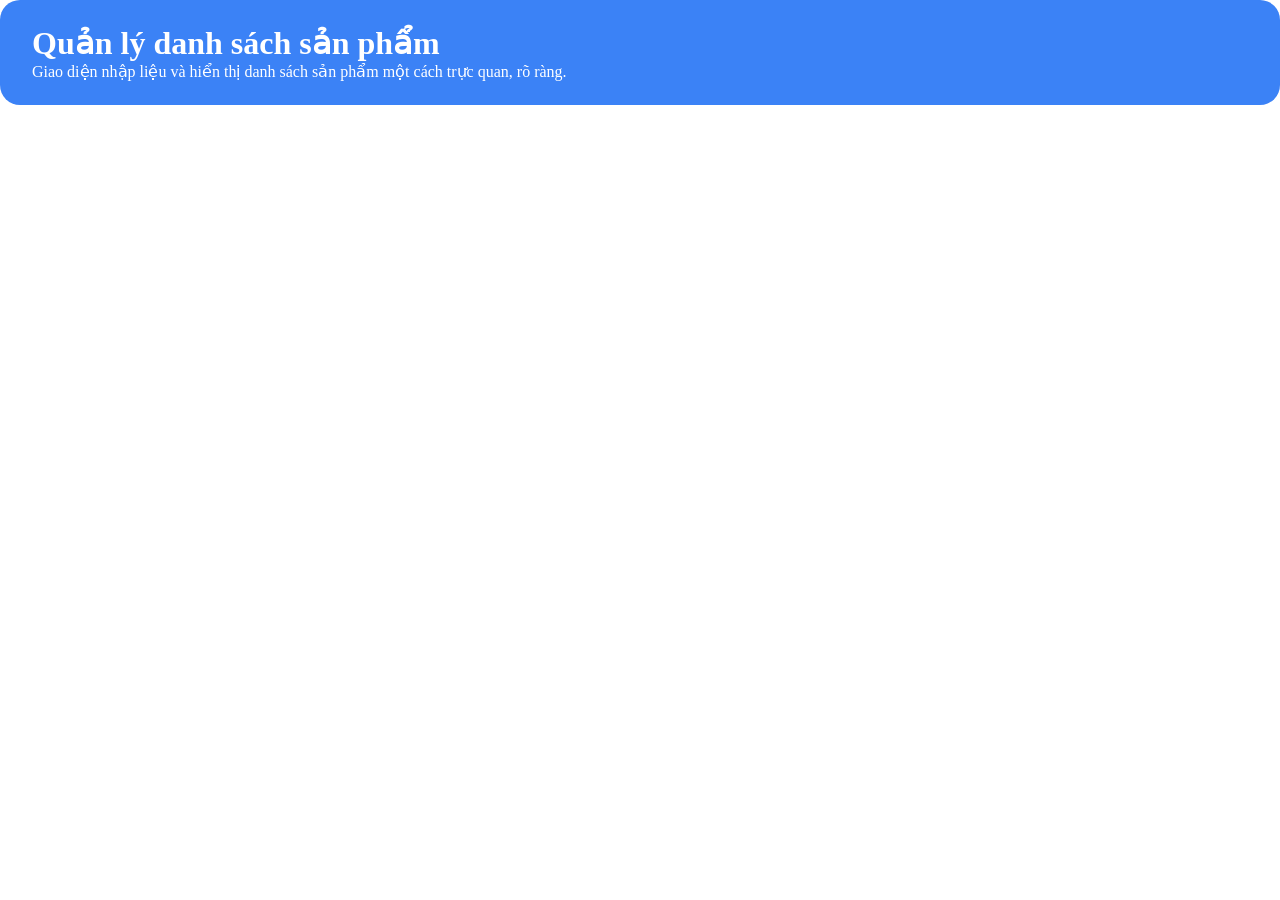
==== html/index.html @ 736c07a2 "[FEATURE] Thêm header" ====
<!doctype html>
<html lang="vi">
  <head>
    <meta charset="UTF-8" />
    <meta name="viewport" content="width=device-width, initial-scale=1.0" />
    <link rel="stylesheet" href="/html/css/style.css" />
    <title>Quản lý danh sách sản phẩm</title>
  </head>
  <body>
    <header class="header">
      <h1>Quản lý danh sách sản phẩm</h1>
      <p>
        Giao diện nhập liệu và hiển thị danh sách sản phẩm một cách trực quan,
        rõ ràng.
      </p>
    </header>
  </body>
</html>
---- html/css/style.css ----
* {
  box-sizing: border-box;
  margin: 0;
  padding: 0;
}

.header {
  background-color: #3b82f6;
  color: white;
  padding: 24px 32px;
  border-radius: 20px;
  margin-bottom: 24px;
}
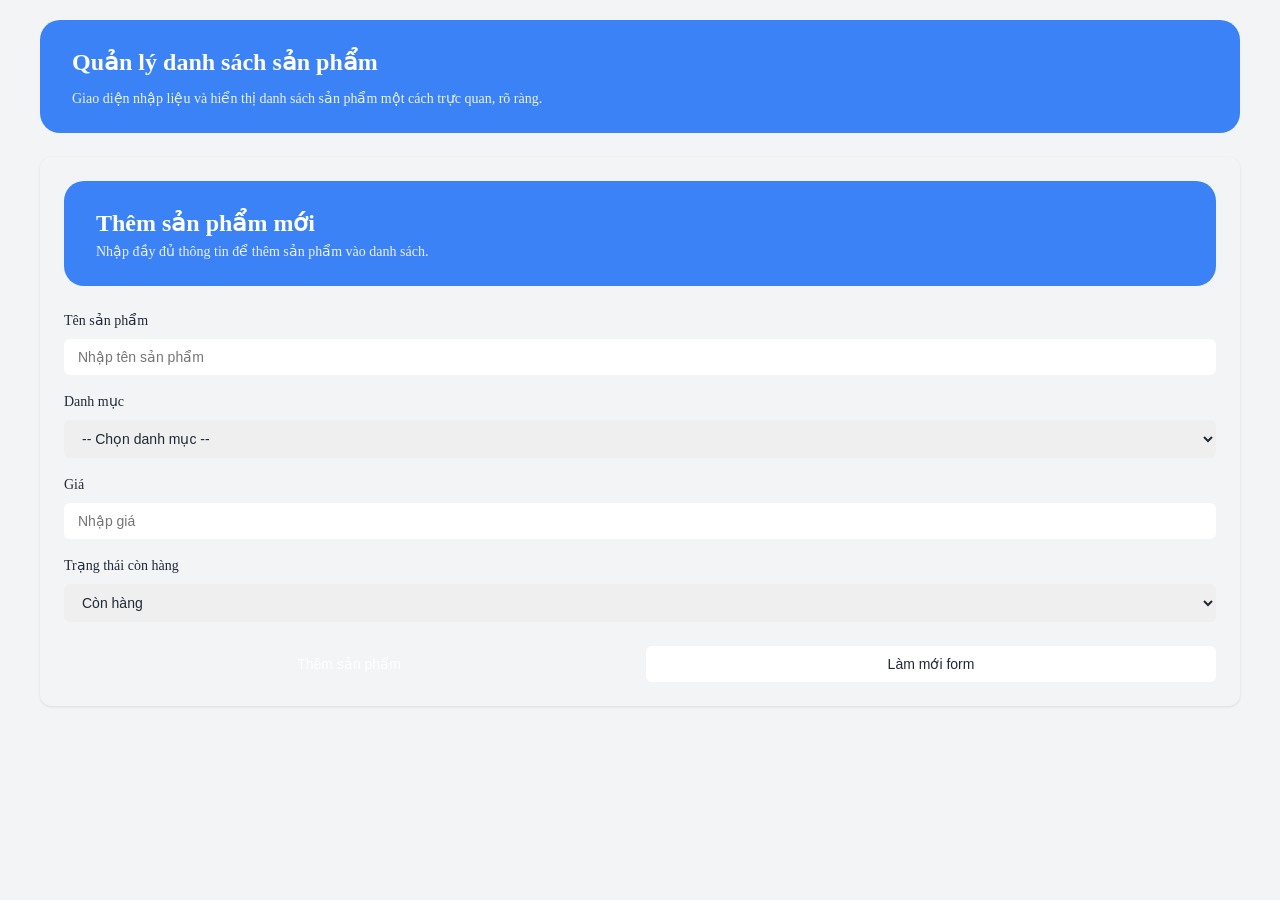
==== commit 60224b66: "[FEATURE] Thêm form" ====
--- a/html/index.html
+++ b/html/index.html
@@ -7,12 +7,76 @@
     <title>Quản lý danh sách sản phẩm</title>
   </head>
   <body>
-    <header class="header">
-      <h1>Quản lý danh sách sản phẩm</h1>
-      <p>
-        Giao diện nhập liệu và hiển thị danh sách sản phẩm một cách trực quan,
-        rõ ràng.
-      </p>
-    </header>
+    <div class="container">
+      <header class="header">
+        <h1>Quản lý danh sách sản phẩm</h1>
+        <p>
+          Giao diện nhập liệu và hiển thị danh sách sản phẩm một cách trực quan,
+          rõ ràng.
+        </p>
+      </header>
+
+      <main class="main-layout">
+        <section class="card form-section">
+          <div class="header">
+            <h2>Thêm sản phẩm mới</h2>
+            <p>Nhập đầy đủ thông tin để thêm sản phẩm vào danh sách.</p>
+          </div>
+
+          <form class="product-form" id="product-form">
+            <div class="form-group">
+              <label for="product-name">Tên sản phẩm</label>
+              <input
+                type="text"
+                name="product-name"
+                id="product-name"
+                placeholder="Nhập tên sản phẩm"
+              />
+            </div>
+
+            <div class="form-group">
+              <label for="category">Danh mục</label>
+              <select id="category">
+                <option value="">-- Chọn danh mục --</option>
+                <option value="phone">Điện thoại</option>
+                <option value="tablet">Máy tính bảng</option>
+                <option value="accessory">Phụ kiện</option>
+                <option value="laptop">Laptop</option>
+                <option value="headphone">Tai nghe</option>
+              </select>
+            </div>
+
+            <div class="form-group">
+              <label for="price">Giá</label>
+              <input
+                type="text"
+                name="price"
+                id="price"
+                placeholder="Nhập giá"
+              />
+            </div>
+
+            <div class="form-group">
+              <label for="status">Trạng thái còn hàng</label>
+              <select id="status">
+                <option value="in-stock">Còn hàng</option>
+                <option value="out-of-stock">Hết hàng</option>
+              </select>
+            </div>
+
+            <div class="form-actions">
+              <input
+                type="submit"
+                class="btn btn-primary"
+                value="Thêm sản phẩm"
+              />
+              <button type="reset" class="btn btn-secondary">
+                Làm mới form
+              </button>
+            </div>
+          </form>
+        </section>
+      </main>
+    </div>
   </body>
 </html>
--- a/html/css/style.css
+++ b/html/css/style.css
@@ -11,3 +11,181 @@
   border-radius: 20px;
   margin-bottom: 24px;
 }
+
+body {
+  background-color: #f3f4f6;
+  color: #1f2937;
+  line-height: 1.5;
+  padding: 20px;
+}
+
+.container {
+  max-width: 1200px;
+  margin: 0 auto;
+}
+
+.header h1 {
+  font-size: 24px;
+  font-weight: 700;
+  margin-bottom: 8px;
+}
+
+.header p {
+  font-size: 14px;
+  opacity: 0.9;
+}
+
+.main-layout {
+  display: flex;
+  gap: 24px;
+  align-items: flex-start;
+}
+
+.card {
+  background-color: var(--card-bg);
+  border-radius: 12px;
+  box-shadow: 0 1px 3px rgba(0, 0, 0, 0.1);
+  padding: 24px;
+}
+
+.card-header {
+  margin-bottom: 24px;
+  padding-bottom: 16px;
+  border-bottom: 1px solid var(--border-color);
+}
+
+.card-header h2 {
+  font-size: 18px;
+  font-weight: 600;
+  margin-bottom: 4px;
+}
+
+.card-header p {
+  font-size: 13px;
+  color: var(--text-muted);
+}
+
+/* Cột trái: Form (Chiếm 1 phần) */
+.form-section {
+  flex: 1;
+  min-width: 320px;
+}
+
+.form-group {
+  margin-bottom: 16px;
+}
+
+.form-group label {
+  display: block;
+  font-size: 14px;
+  font-weight: 500;
+  margin-bottom: 8px;
+}
+
+.form-group input,
+.form-group select {
+  width: 100%;
+  padding: 10px 14px;
+  border: 1px solid var(--border-color);
+  border-radius: 6px;
+  font-size: 14px;
+  color: var(--text-main);
+  outline: none;
+  transition: border-color 0.2s;
+}
+
+.form-group input:focus,
+.form-group select:focus {
+  border-color: var(--primary-color);
+}
+
+.form-actions {
+  display: flex;
+  gap: 12px;
+  margin-top: 24px;
+}
+
+.btn {
+  padding: 10px 16px;
+  border-radius: 6px;
+  font-size: 14px;
+  font-weight: 500;
+  cursor: pointer;
+  border: none;
+  transition: all 0.2s;
+  flex: 1;
+}
+
+.btn-primary {
+  background-color: var(--primary-color);
+  color: white;
+}
+
+.btn-primary:hover {
+  background-color: var(--primary-hover);
+}
+
+.btn-secondary {
+  background-color: white;
+  color: var(--text-main);
+  border: 1px solid var(--border-color);
+}
+
+.btn-secondary:hover {
+  background-color: #f9fafb;
+}
+
+/* Cột phải: Bảng (Chiếm 2 phần) */
+.table-section {
+  flex: 2;
+  min-width: 0; /* Ngăn bảng phá vỡ layout flex */
+}
+
+.table-responsive {
+  overflow-x: auto;
+}
+
+.product-table {
+  width: 100%;
+  border-collapse: collapse;
+  text-align: left;
+}
+
+.product-table th {
+  font-size: 12px;
+  font-weight: 600;
+  color: var(--text-muted);
+  text-transform: uppercase;
+  padding: 12px 16px;
+  border-bottom: 2px solid var(--border-color);
+}
+
+.product-table td {
+  padding: 16px;
+  font-size: 14px;
+  border-bottom: 1px solid var(--border-color);
+  color: var(--text-main);
+}
+
+.product-table tbody tr:last-child td {
+  border-bottom: none;
+}
+
+/* Badges (Trạng thái) */
+.badge {
+  padding: 6px 12px;
+  border-radius: 20px;
+  font-size: 12px;
+  font-weight: 500;
+  display: inline-block;
+}
+
+.badge-success {
+  background-color: var(--success-bg);
+  color: var(--success-text);
+}
+
+.badge-danger {
+  background-color: var(--danger-bg);
+  color: var(--danger-text);
+}
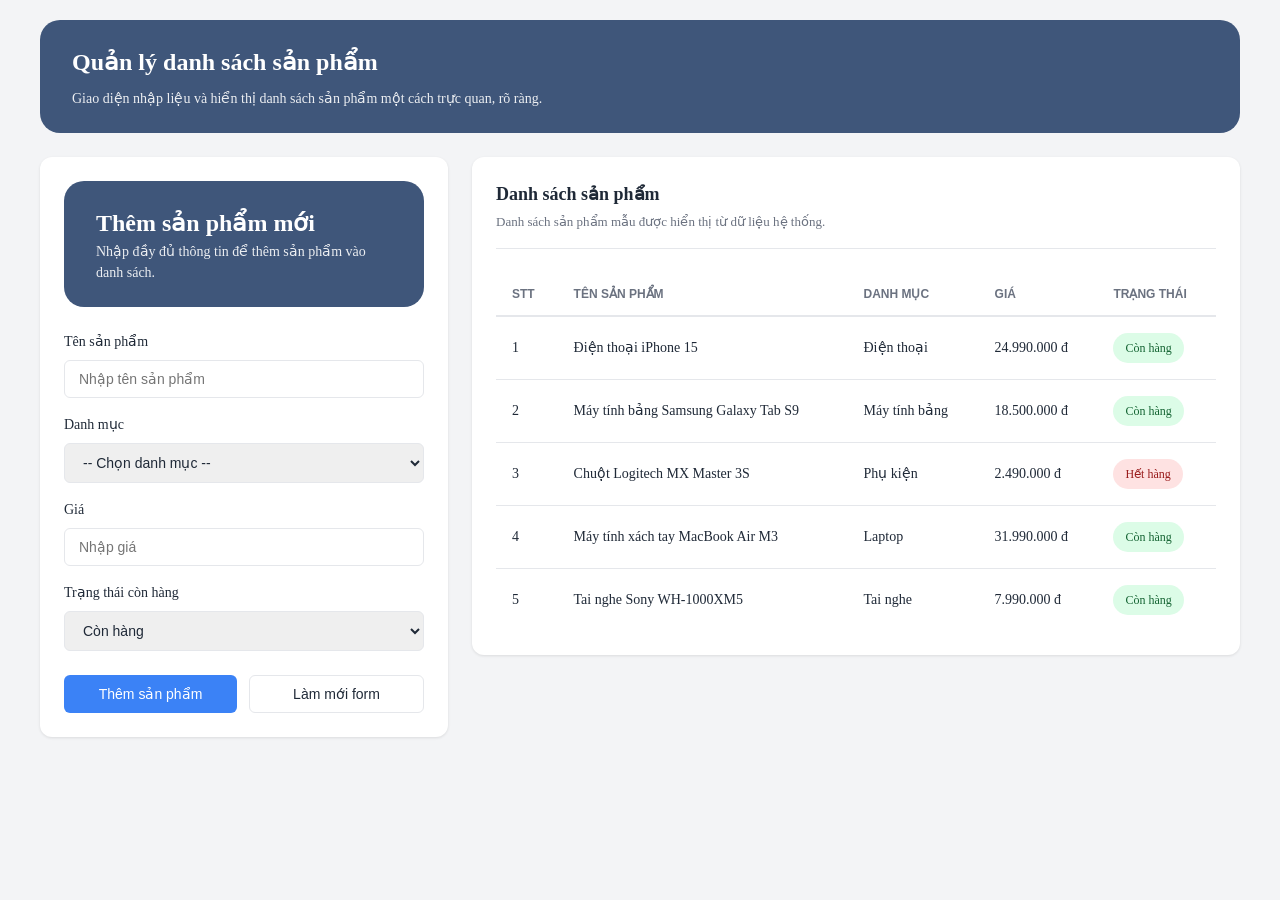
==== commit 9ce05198: "[FEATURE] Thêm table" ====
--- a/html/index.html
+++ b/html/index.html
@@ -76,6 +76,64 @@
             </div>
           </form>
         </section>
+
+        <section class="card table-section">
+            <div class="card-header">
+                <h2>Danh sách sản phẩm</h2>
+                <p>Danh sách sản phẩm mẫu được hiển thị từ dữ liệu hệ thống.</p>
+            </div>
+            
+            <div class="table-responsive">
+                <table class="product-table">
+                    <thead>
+                        <tr>
+                            <th>STT</th>
+                            <th>TÊN SẢN PHẨM</th>
+                            <th>DANH MỤC</th>
+                            <th>GIÁ</th>
+                            <th>TRẠNG THÁI</th>
+                        </tr>
+                    </thead>
+                    <tbody>
+                        <tr>
+                            <td>1</td>
+                            <td>Điện thoại iPhone 15</td>
+                            <td>Điện thoại</td>
+                            <td>24.990.000 đ</td>
+                            <td><span class="badge badge-success">Còn hàng</span></td>
+                        </tr>
+                        <tr>
+                            <td>2</td>
+                            <td>Máy tính bảng Samsung Galaxy Tab S9</td>
+                            <td>Máy tính bảng</td>
+                            <td>18.500.000 đ</td>
+                            <td><span class="badge badge-success">Còn hàng</span></td>
+                        </tr>
+                        <tr>
+                            <td>3</td>
+                            <td>Chuột Logitech MX Master 3S</td>
+                            <td>Phụ kiện</td>
+                            <td>2.490.000 đ</td>
+                            <td><span class="badge badge-danger">Hết hàng</span></td>
+                        </tr>
+                        <tr>
+                            <td>4</td>
+                            <td>Máy tính xách tay MacBook Air M3</td>
+                            <td>Laptop</td>
+                            <td>31.990.000 đ</td>
+                            <td><span class="badge badge-success">Còn hàng</span></td>
+                        </tr>
+                        <tr>
+                            <td>5</td>
+                            <td>Tai nghe Sony WH-1000XM5</td>
+                            <td>Tai nghe</td>
+                            <td>7.990.000 đ</td>
+                            <td><span class="badge badge-success">Còn hàng</span></td>
+                        </tr>
+                    </tbody>
+                </table>
+            </div>
+        </section>
       </main>
     </div>
   </body>
--- a/html/css/style.css
+++ b/html/css/style.css
@@ -4,8 +4,22 @@
   padding: 0;
 }
 
-.header {
-  background-color: #3b82f6;
+:root {
+  --primary-color: #3b82f6;
+  --primary-hover: #2563eb;
+  --bg-color: #f3f4f6;
+  --card-bg: #ffffff;
+  --text-main: #1f2937;
+  --text-muted: #6b7280;
+  --border-color: #e5e7eb;
+  --success-bg: #dcfce7;
+  --success-text: #166534;
+  --danger-bg: #fee2e2;
+  --danger-text: #991b1b;
+}
+
+.header{
+  background-color: #3f567a;
   color: white;
   padding: 24px 32px;
   border-radius: 20px;
@@ -24,7 +38,7 @@
   margin: 0 auto;
 }
 
-.header h1 {
+.header h1, th{
   font-size: 24px;
   font-weight: 700;
   margin-bottom: 8px;
@@ -65,7 +79,6 @@
   color: var(--text-muted);
 }
 
-/* Cột trái: Form (Chiếm 1 phần) */
 .form-section {
   flex: 1;
   min-width: 320px;
@@ -135,10 +148,10 @@
   background-color: #f9fafb;
 }
 
-/* Cột phải: Bảng (Chiếm 2 phần) */
+
 .table-section {
   flex: 2;
-  min-width: 0; /* Ngăn bảng phá vỡ layout flex */
+  min-width: 0;
 }
 
 .table-responsive {
@@ -171,7 +184,7 @@
   border-bottom: none;
 }
 
-/* Badges (Trạng thái) */
+
 .badge {
   padding: 6px 12px;
   border-radius: 20px;
@@ -188,4 +201,8 @@
 .badge-danger {
   background-color: var(--danger-bg);
   color: var(--danger-text);
+}
+
+th{
+  font-family: 'Segoe UI', Tahoma, Geneva, Verdana, sans-serif;
 }
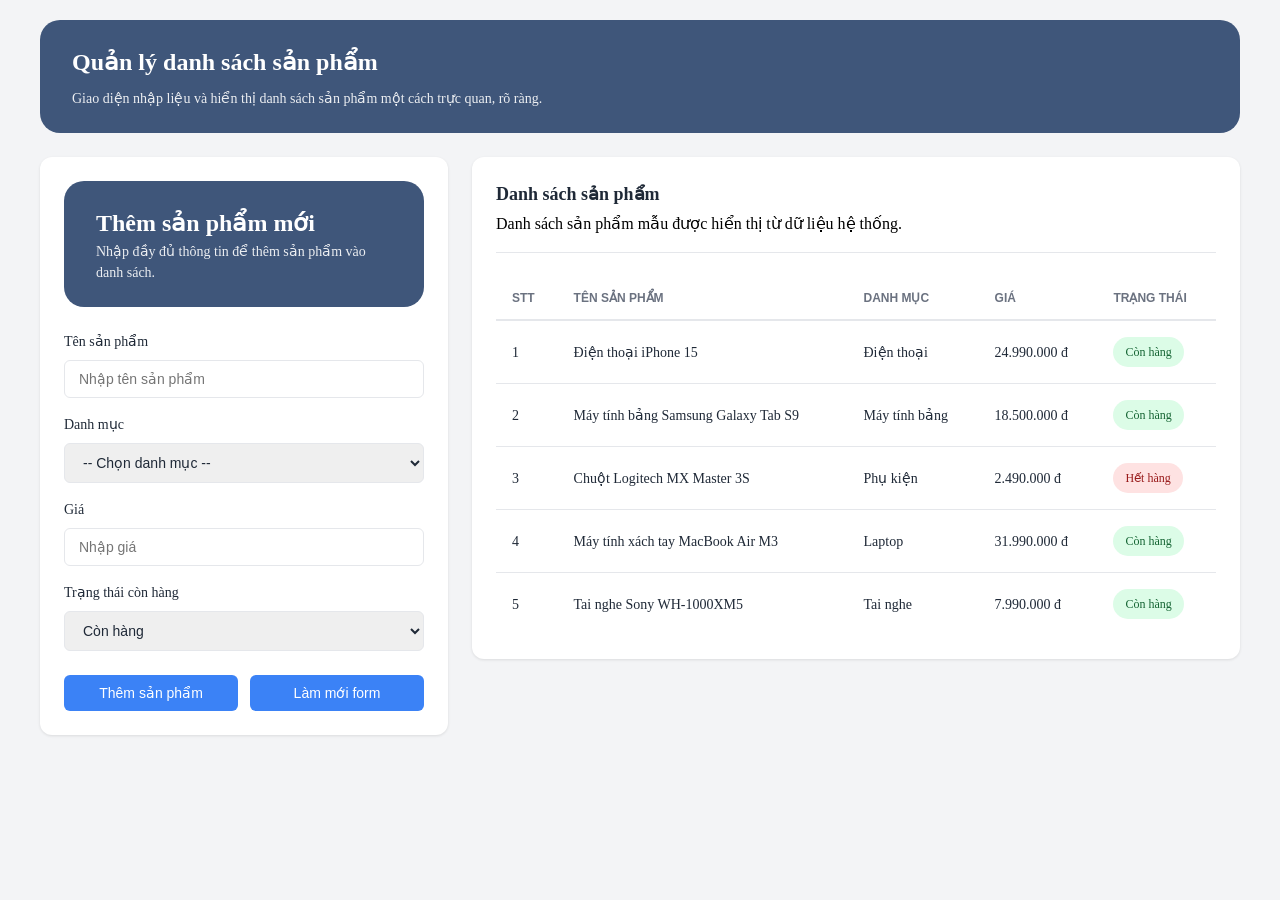
==== commit cc31c894: "[FIX] Sửa css" ====
--- a/html/index.html
+++ b/html/index.html
@@ -50,6 +50,7 @@
               <label for="price">Giá</label>
               <input
                 type="text"
+                autocomplete="off"
                 name="price"
                 id="price"
                 placeholder="Nhập giá"
--- a/html/css/style.css
+++ b/html/css/style.css
@@ -75,8 +75,8 @@
 }
 
 .card-header p {
-  font-size: 13px;
-  color: var(--text-muted);
+  font-size: 16px;
+  color:#000000;
 }
 
 .form-section {
@@ -129,24 +129,18 @@
   flex: 1;
 }
 
-.btn-primary {
+.btn-primary, .btn-secondary{
   background-color: var(--primary-color);
   color: white;
 }
 
-.btn-primary:hover {
+.btn-primary:hover, .btn-secondary:hover{
   background-color: var(--primary-hover);
 }
 
-.btn-secondary {
-  background-color: white;
-  color: var(--text-main);
-  border: 1px solid var(--border-color);
-}
-
-.btn-secondary:hover {
-  background-color: #f9fafb;
-}
+
+
+
 
 
 .table-section {
@@ -205,4 +199,4 @@
 
 th{
   font-family: 'Segoe UI', Tahoma, Geneva, Verdana, sans-serif;
-}+}
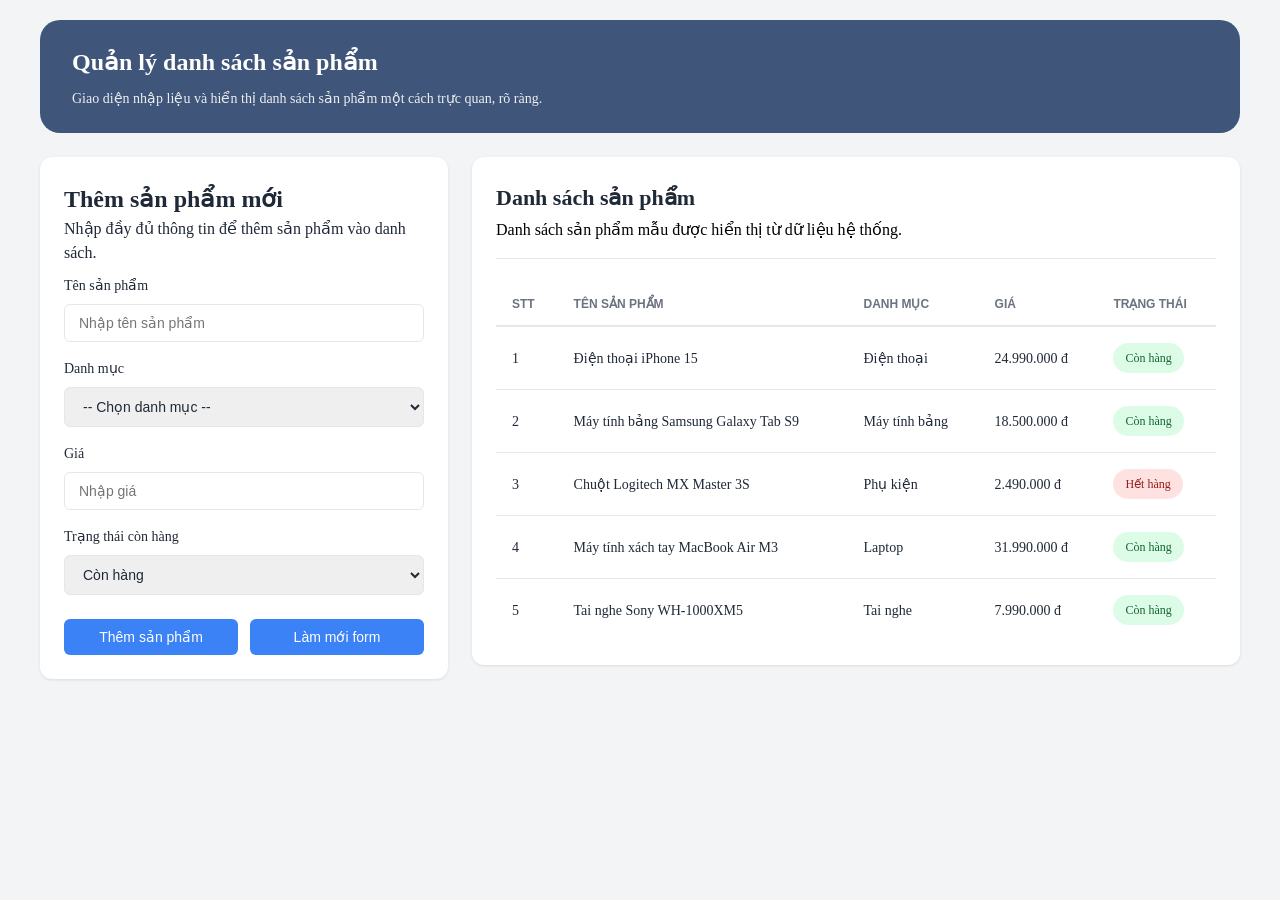
==== commit f3502567: "[FIX] Sửa css lần 2" ====
--- a/html/index.html
+++ b/html/index.html
@@ -18,7 +18,7 @@
 
       <main class="main-layout">
         <section class="card form-section">
-          <div class="header">
+          <div class="aheader">
             <h2>Thêm sản phẩm mới</h2>
             <p>Nhập đầy đủ thông tin để thêm sản phẩm vào danh sách.</p>
           </div>
--- a/html/css/style.css
+++ b/html/css/style.css
@@ -69,7 +69,7 @@
 }
 
 .card-header h2 {
-  font-size: 18px;
+  font-size: 22px;
   font-weight: 600;
   margin-bottom: 4px;
 }
@@ -200,3 +200,8 @@
 th{
   font-family: 'Segoe UI', Tahoma, Geneva, Verdana, sans-serif;
 }
+
+
+.aheader{
+  margin-bottom: 10px;
+}
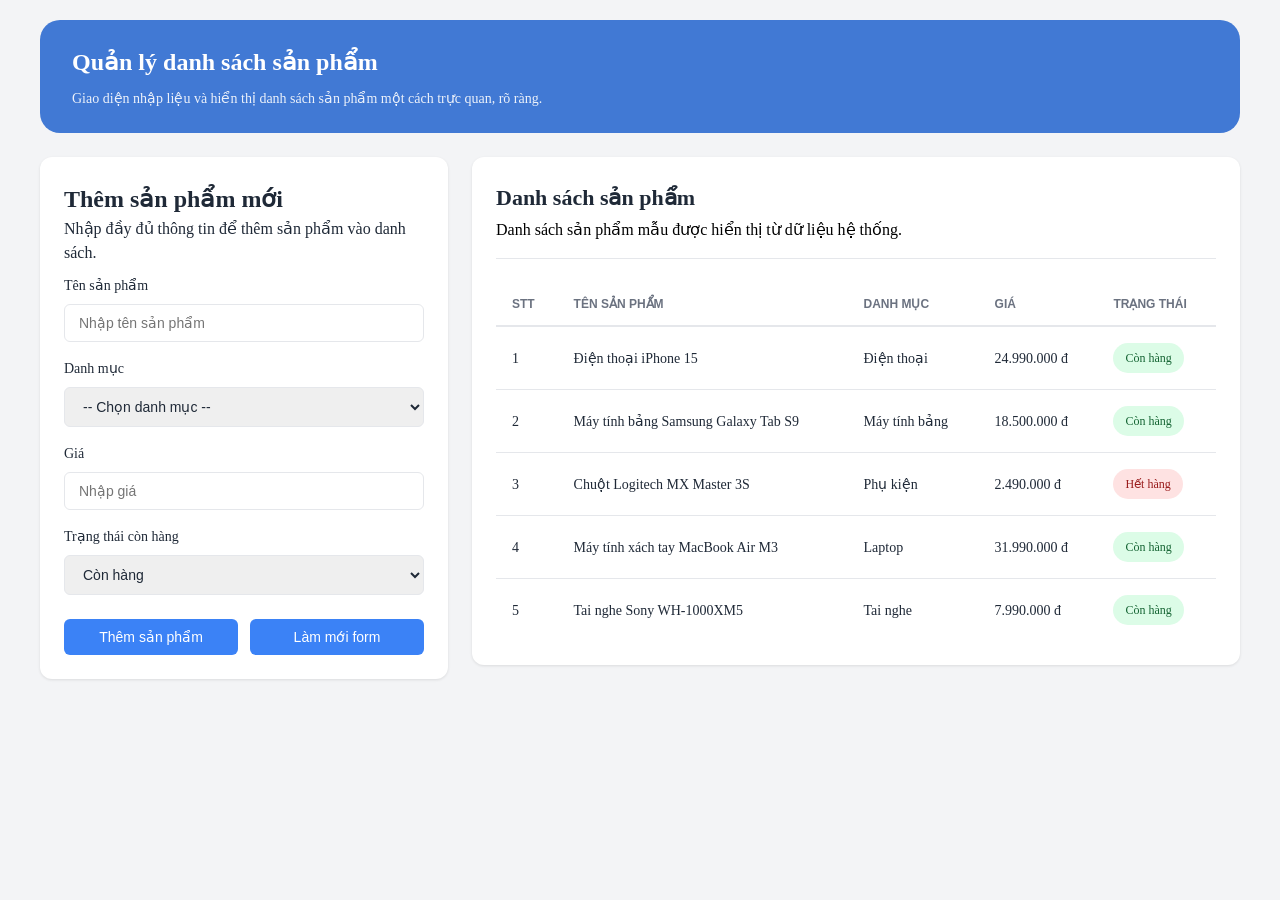
==== commit fe67f0f5: "[FEATURE] Validation" ====
--- a/html/index.html
+++ b/html/index.html
@@ -36,7 +36,7 @@
 
             <div class="form-group">
               <label for="category">Danh mục</label>
-              <select id="category">
+              <select id="category" name="cate">
                 <option value="">-- Chọn danh mục --</option>
                 <option value="phone">Điện thoại</option>
                 <option value="tablet">Máy tính bảng</option>
@@ -79,63 +79,66 @@
         </section>
 
         <section class="card table-section">
-            <div class="card-header">
-                <h2>Danh sách sản phẩm</h2>
-                <p>Danh sách sản phẩm mẫu được hiển thị từ dữ liệu hệ thống.</p>
-            </div>
-            
-            <div class="table-responsive">
-                <table class="product-table">
-                    <thead>
-                        <tr>
-                            <th>STT</th>
-                            <th>TÊN SẢN PHẨM</th>
-                            <th>DANH MỤC</th>
-                            <th>GIÁ</th>
-                            <th>TRẠNG THÁI</th>
-                        </tr>
-                    </thead>
-                    <tbody>
-                        <tr>
-                            <td>1</td>
-                            <td>Điện thoại iPhone 15</td>
-                            <td>Điện thoại</td>
-                            <td>24.990.000 đ</td>
-                            <td><span class="badge badge-success">Còn hàng</span></td>
-                        </tr>
-                        <tr>
-                            <td>2</td>
-                            <td>Máy tính bảng Samsung Galaxy Tab S9</td>
-                            <td>Máy tính bảng</td>
-                            <td>18.500.000 đ</td>
-                            <td><span class="badge badge-success">Còn hàng</span></td>
-                        </tr>
-                        <tr>
-                            <td>3</td>
-                            <td>Chuột Logitech MX Master 3S</td>
-                            <td>Phụ kiện</td>
-                            <td>2.490.000 đ</td>
-                            <td><span class="badge badge-danger">Hết hàng</span></td>
-                        </tr>
-                        <tr>
-                            <td>4</td>
-                            <td>Máy tính xách tay MacBook Air M3</td>
-                            <td>Laptop</td>
-                            <td>31.990.000 đ</td>
-                            <td><span class="badge badge-success">Còn hàng</span></td>
-                        </tr>
-                        <tr>
-                            <td>5</td>
-                            <td>Tai nghe Sony WH-1000XM5</td>
-                            <td>Tai nghe</td>
-                            <td>7.990.000 đ</td>
-                            <td><span class="badge badge-success">Còn hàng</span></td>
-                        </tr>
-                    </tbody>
-                </table>
-            </div>
+          <div class="card-header">
+            <h2>Danh sách sản phẩm</h2>
+            <p>Danh sách sản phẩm mẫu được hiển thị từ dữ liệu hệ thống.</p>
+          </div>
+
+          <div class="table-responsive">
+            <table class="product-table">
+              <thead>
+                <tr>
+                  <th>STT</th>
+                  <th>TÊN SẢN PHẨM</th>
+                  <th>DANH MỤC</th>
+                  <th>GIÁ</th>
+                  <th>TRẠNG THÁI</th>
+                </tr>
+              </thead>
+              <tbody>
+                <tr>
+                  <td>1</td>
+                  <td>Điện thoại iPhone 15</td>
+                  <td>Điện thoại</td>
+                  <td>24.990.000 đ</td>
+                  <td><span class="badge badge-success">Còn hàng</span></td>
+                </tr>
+                <tr>
+                  <td>2</td>
+                  <td>Máy tính bảng Samsung Galaxy Tab S9</td>
+                  <td>Máy tính bảng</td>
+                  <td>18.500.000 đ</td>
+                  <td><span class="badge badge-success">Còn hàng</span></td>
+                </tr>
+                <tr>
+                  <td>3</td>
+                  <td>Chuột Logitech MX Master 3S</td>
+                  <td>Phụ kiện</td>
+                  <td>2.490.000 đ</td>
+                  <td><span class="badge badge-danger">Hết hàng</span></td>
+                </tr>
+                <tr>
+                  <td>4</td>
+                  <td>Máy tính xách tay MacBook Air M3</td>
+                  <td>Laptop</td>
+                  <td>31.990.000 đ</td>
+                  <td><span class="badge badge-success">Còn hàng</span></td>
+                </tr>
+                <tr>
+                  <td>5</td>
+                  <td>Tai nghe Sony WH-1000XM5</td>
+                  <td>Tai nghe</td>
+                  <td>7.990.000 đ</td>
+                  <td><span class="badge badge-success">Còn hàng</span></td>
+                </tr>
+              </tbody>
+            </table>
+          </div>
         </section>
       </main>
     </div>
+    <script src="/html/js/jquery-3.6.0.min.js"></script>
+    <script src="/html/js/jquery.validate.min.js"></script>
+    <script src="/html/js/app.js"></script>
   </body>
 </html>
--- a/html/css/style.css
+++ b/html/css/style.css
@@ -19,7 +19,7 @@
 }
 
 .header{
-  background-color: #3f567a;
+  background-color: #4179d4;
   color: white;
   padding: 24px 32px;
   border-radius: 20px;
@@ -204,4 +204,11 @@
 
 .aheader{
   margin-bottom: 10px;
+}
+
+label.error {
+  color: #ef4444;
+  font-size: 13px;
+  display: block;
+  margin-top: 5px;
 }
